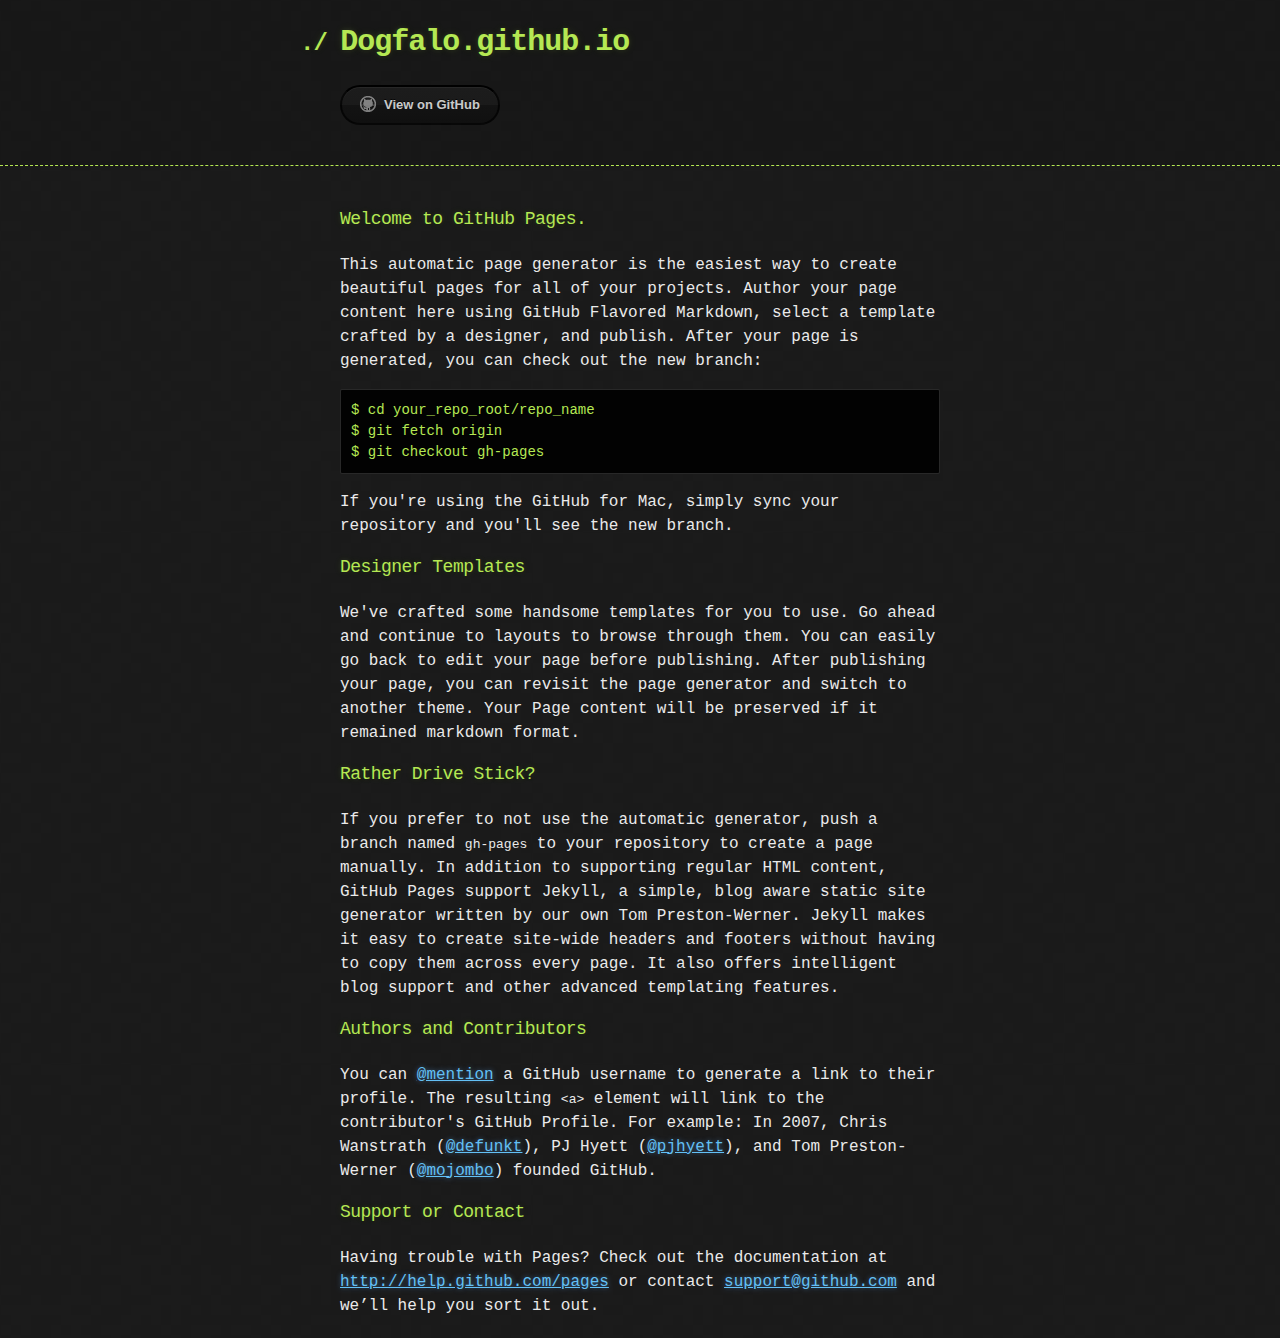
==== index.html @ 0b8c1f88 "Replace master branch with page content via GitHub" ====
<!DOCTYPE html>
<html>
  <head>
    <meta charset='utf-8'>
    <meta http-equiv="X-UA-Compatible" content="chrome=1">

    <link rel="stylesheet" type="text/css" href="stylesheets/stylesheet.css" media="screen" />
    <link rel="stylesheet" type="text/css" href="stylesheets/pygment_trac.css" media="screen" />
    <link rel="stylesheet" type="text/css" href="stylesheets/print.css" media="print" />

    <title>Dogfalo.github.io by Dogfalo</title>
  </head>

  <body>

    <header>
      <div class="container">
        <h1>Dogfalo.github.io</h1>
        <h2></h2>

        <section id="downloads">
          <a href="https://github.com/Dogfalo" class="btn btn-github"><span class="icon"></span>View on GitHub</a>
        </section>
      </div>
    </header>

    <div class="container">
      <section id="main_content">
        <h3>
<a name="welcome-to-github-pages" class="anchor" href="#welcome-to-github-pages"><span class="octicon octicon-link"></span></a>Welcome to GitHub Pages.</h3>

<p>This automatic page generator is the easiest way to create beautiful pages for all of your projects. Author your page content here using GitHub Flavored Markdown, select a template crafted by a designer, and publish. After your page is generated, you can check out the new branch:</p>

<pre><code>$ cd your_repo_root/repo_name
$ git fetch origin
$ git checkout gh-pages
</code></pre>

<p>If you're using the GitHub for Mac, simply sync your repository and you'll see the new branch.</p>

<h3>
<a name="designer-templates" class="anchor" href="#designer-templates"><span class="octicon octicon-link"></span></a>Designer Templates</h3>

<p>We've crafted some handsome templates for you to use. Go ahead and continue to layouts to browse through them. You can easily go back to edit your page before publishing. After publishing your page, you can revisit the page generator and switch to another theme. Your Page content will be preserved if it remained markdown format.</p>

<h3>
<a name="rather-drive-stick" class="anchor" href="#rather-drive-stick"><span class="octicon octicon-link"></span></a>Rather Drive Stick?</h3>

<p>If you prefer to not use the automatic generator, push a branch named <code>gh-pages</code> to your repository to create a page manually. In addition to supporting regular HTML content, GitHub Pages support Jekyll, a simple, blog aware static site generator written by our own Tom Preston-Werner. Jekyll makes it easy to create site-wide headers and footers without having to copy them across every page. It also offers intelligent blog support and other advanced templating features.</p>

<h3>
<a name="authors-and-contributors" class="anchor" href="#authors-and-contributors"><span class="octicon octicon-link"></span></a>Authors and Contributors</h3>

<p>You can <a href="https://github.com/blog/821" class="user-mention">@mention</a> a GitHub username to generate a link to their profile. The resulting <code>&lt;a&gt;</code> element will link to the contributor's GitHub Profile. For example: In 2007, Chris Wanstrath (<a href="https://github.com/defunkt" class="user-mention">@defunkt</a>), PJ Hyett (<a href="https://github.com/pjhyett" class="user-mention">@pjhyett</a>), and Tom Preston-Werner (<a href="https://github.com/mojombo" class="user-mention">@mojombo</a>) founded GitHub.</p>

<h3>
<a name="support-or-contact" class="anchor" href="#support-or-contact"><span class="octicon octicon-link"></span></a>Support or Contact</h3>

<p>Having trouble with Pages? Check out the documentation at <a href="http://help.github.com/pages">http://help.github.com/pages</a> or contact <a href="mailto:support@github.com">support@github.com</a> and we’ll help you sort it out.</p>
      </section>
    </div>

              <script type="text/javascript">
            var gaJsHost = (("https:" == document.location.protocol) ? "https://ssl." : "http://www.");
            document.write(unescape("%3Cscript src='" + gaJsHost + "google-analytics.com/ga.js' type='text/javascript'%3E%3C/script%3E"));
          </script>
          <script type="text/javascript">
            try {
              var pageTracker = _gat._getTracker("UA-49484003-1");
            pageTracker._trackPageview();
            } catch(err) {}
          </script>

  </body>
</html>
---- stylesheets/stylesheet.css ----
body {
  margin: 0;
  padding: 0;
  background: #151515 url("../images/bkg.png") 0 0;
  color: #eaeaea;
  font: 16px;
  line-height: 1.5;
  font-family: Monaco, "Bitstream Vera Sans Mono", "Lucida Console", Terminal, monospace;
}

/* General & 'Reset' Stuff */

.container {
  width: 90%;
  max-width: 600px;
  margin: 0 auto;
}

section {
  display: block;
  margin: 0 0 20px 0;
}

h1, h2, h3, h4, h5, h6 {
  margin: 0 0 20px;
}

li {
  line-height: 1.4 ;
}

/* Header, <header>
   header   - container
   h1       - project name
   h2       - project description
*/

header {
  background: rgba(0, 0, 0, 0.1);
  width: 100%;
  border-bottom: 1px dashed #b5e853;
  padding: 20px 0;
  margin: 0 0 40px 0;
}

header h1 {
  font-size: 30px;
  line-height: 1.5;
  margin: 0 0 0 -40px;
  font-weight: bold;
  font-family: Monaco, "Bitstream Vera Sans Mono", "Lucida Console", Terminal, monospace;
  color: #b5e853;
  text-shadow: 0 1px 1px rgba(0, 0, 0, 0.1),
               0 0 5px rgba(181, 232, 83, 0.1),
               0 0 10px rgba(181, 232, 83, 0.1);
  letter-spacing: -1px;
  -webkit-font-smoothing: antialiased;
}

header h1:before {
  content: "./ ";
  font-size: 24px;
}

header h2 {
  font-size: 18px;
  font-weight: 300;
  color: #666;
}

#downloads .btn {
  display: inline-block;
  text-align: center;
  margin: 0;
}

/* Main Content
*/

#main_content {
  width: 100%;
  -webkit-font-smoothing: antialiased;
}
section img {
  max-width: 100%
}

h1, h2, h3, h4, h5, h6 {
  font-weight: normal;
  font-family: Monaco, "Bitstream Vera Sans Mono", "Lucida Console", Terminal, monospace;
  color: #b5e853;
  letter-spacing: -0.03em;
  text-shadow: 0 1px 1px rgba(0, 0, 0, 0.1),
               0 0 5px rgba(181, 232, 83, 0.1),
               0 0 10px rgba(181, 232, 83, 0.1);
}

#main_content h1 {
  font-size: 30px;
}

#main_content h2 {
  font-size: 24px;
}

#main_content h3 {
  font-size: 18px;
}

#main_content h4 {
  font-size: 14px;
}

#main_content h5 {
  font-size: 12px;
  text-transform: uppercase;
  margin: 0 0 5px 0;
}

#main_content h6 {
  font-size: 12px;
  text-transform: uppercase;
  color: #999;
  margin: 0 0 5px 0;
}

dt {
  font-style: italic;
  font-weight: bold;
}

ul li {
  list-style: none;
}

ul li:before {
  content: ">>";
  font-family: Monaco, "Bitstream Vera Sans Mono", "Lucida Console", Terminal, monospace;
  font-size: 13px;
  color: #b5e853;
  margin-left: -37px;
  margin-right: 21px;
  line-height: 16px;
}

blockquote {
  color: #aaa;
  padding-left: 10px;
  border-left: 1px dotted #666;
}

pre {
  background: rgba(0, 0, 0, 0.9);
  border: 1px solid rgba(255, 255, 255, 0.15);
  padding: 10px;
  font-size: 14px;
  color: #b5e853;
  border-radius: 2px;
  -moz-border-radius: 2px;
  -webkit-border-radius: 2px;
  text-wrap: normal;
  overflow: auto;
  overflow-y: hidden;
}

table {
  width: 100%;
  margin: 0 0 20px 0;
}

th {
  text-align: left;
  border-bottom: 1px dashed #b5e853;
  padding: 5px 10px;
}

td {
  padding: 5px 10px;
}

hr {
  height: 0;
  border: 0;
  border-bottom: 1px dashed #b5e853;
  color: #b5e853;
}

/* Buttons
*/

.btn {
  display: inline-block;
  background: -webkit-linear-gradient(top, rgba(40, 40, 40, 0.3), rgba(35, 35, 35, 0.3) 50%, rgba(10, 10, 10, 0.3) 50%, rgba(0, 0, 0, 0.3));
  padding: 8px 18px;
  border-radius: 50px;
  border: 2px solid rgba(0, 0, 0, 0.7);
  border-bottom: 2px solid rgba(0, 0, 0, 0.7);
  border-top: 2px solid rgba(0, 0, 0, 1);
  color: rgba(255, 255, 255, 0.8);
  font-family: Helvetica, Arial, sans-serif;
  font-weight: bold;
  font-size: 13px;
  text-decoration: none;
  text-shadow: 0 -1px 0 rgba(0, 0, 0, 0.75);
  box-shadow: inset 0 1px 0 rgba(255, 255, 255, 0.05);
}

.btn:hover {
  background: -webkit-linear-gradient(top, rgba(40, 40, 40, 0.6), rgba(35, 35, 35, 0.6) 50%, rgba(10, 10, 10, 0.8) 50%, rgba(0, 0, 0, 0.8));
}

.btn .icon {
  display: inline-block;
  width: 16px;
  height: 16px;
  margin: 1px 8px 0 0;
  float: left;
}

.btn-github .icon {
  opacity: 0.6;
  background: url("../images/blacktocat.png") 0 0 no-repeat;
}

/* Links
   a, a:hover, a:visited
*/

a {
  color: #63c0f5;
  text-shadow: 0 0 5px rgba(104, 182, 255, 0.5);
}

/* Clearfix */

.cf:before, .cf:after {
  content:"";
  display:table;
}

.cf:after {
  clear:both;
}

.cf {
  zoom:1;
}
---- stylesheets/pygment_trac.css ----
.highlight .c { color: #999988; font-style: italic } /* Comment */
.highlight .err { color: #a61717; background-color: #e3d2d2 } /* Error */
.highlight .k { font-weight: bold } /* Keyword */
.highlight .o { font-weight: bold } /* Operator */
.highlight .cm { color: #999988; font-style: italic } /* Comment.Multiline */
.highlight .cp { color: #999999; font-weight: bold } /* Comment.Preproc */
.highlight .c1 { color: #999988; font-style: italic } /* Comment.Single */
.highlight .cs { color: #999999; font-weight: bold; font-style: italic } /* Comment.Special */
.highlight .gd { color: #000000; background-color: #ffdddd } /* Generic.Deleted */
.highlight .gd .x { color: #000000; background-color: #ffaaaa } /* Generic.Deleted.Specific */
.highlight .ge { font-style: italic } /* Generic.Emph */
.highlight .gr { color: #aa0000 } /* Generic.Error */
.highlight .gh { color: #999999 } /* Generic.Heading */
.highlight .gi { color: #000000; background-color: #ddffdd } /* Generic.Inserted */
.highlight .gi .x { color: #000000; background-color: #aaffaa } /* Generic.Inserted.Specific */
.highlight .go { color: #888888 } /* Generic.Output */
.highlight .gp { color: #555555 } /* Generic.Prompt */
.highlight .gs { font-weight: bold } /* Generic.Strong */
.highlight .gu { color: #800080; font-weight: bold; } /* Generic.Subheading */
.highlight .gt { color: #aa0000 } /* Generic.Traceback */
.highlight .kc { font-weight: bold } /* Keyword.Constant */
.highlight .kd { font-weight: bold } /* Keyword.Declaration */
.highlight .kn { font-weight: bold } /* Keyword.Namespace */
.highlight .kp { font-weight: bold } /* Keyword.Pseudo */
.highlight .kr { font-weight: bold } /* Keyword.Reserved */
.highlight .kt { color: #445588; font-weight: bold } /* Keyword.Type */
.highlight .m { color: #009999 } /* Literal.Number */
.highlight .s { color: #d14 } /* Literal.String */
.highlight .na { color: #008080 } /* Name.Attribute */
.highlight .nb { color: #0086B3 } /* Name.Builtin */
.highlight .nc { color: #445588; font-weight: bold } /* Name.Class */
.highlight .no { color: #008080 } /* Name.Constant */
.highlight .ni { color: #800080 } /* Name.Entity */
.highlight .ne { color: #990000; font-weight: bold } /* Name.Exception */
.highlight .nf { color: #990000; font-weight: bold } /* Name.Function */
.highlight .nn { color: #555555 } /* Name.Namespace */
.highlight .nt { color: #CBDFFF } /* Name.Tag */
.highlight .nv { color: #008080 } /* Name.Variable */
.highlight .ow { font-weight: bold } /* Operator.Word */
.highlight .w { color: #bbbbbb } /* Text.Whitespace */
.highlight .mf { color: #009999 } /* Literal.Number.Float */
.highlight .mh { color: #009999 } /* Literal.Number.Hex */
.highlight .mi { color: #009999 } /* Literal.Number.Integer */
.highlight .mo { color: #009999 } /* Literal.Number.Oct */
.highlight .sb { color: #d14 } /* Literal.String.Backtick */
.highlight .sc { color: #d14 } /* Literal.String.Char */
.highlight .sd { color: #d14 } /* Literal.String.Doc */
.highlight .s2 { color: #d14 } /* Literal.String.Double */
.highlight .se { color: #d14 } /* Literal.String.Escape */
.highlight .sh { color: #d14 } /* Literal.String.Heredoc */
.highlight .si { color: #d14 } /* Literal.String.Interpol */
.highlight .sx { color: #d14 } /* Literal.String.Other */
.highlight .sr { color: #009926 } /* Literal.String.Regex */
.highlight .s1 { color: #d14 } /* Literal.String.Single */
.highlight .ss { color: #990073 } /* Literal.String.Symbol */
.highlight .bp { color: #999999 } /* Name.Builtin.Pseudo */
.highlight .vc { color: #008080 } /* Name.Variable.Class */
.highlight .vg { color: #008080 } /* Name.Variable.Global */
.highlight .vi { color: #008080 } /* Name.Variable.Instance */
.highlight .il { color: #009999 } /* Literal.Number.Integer.Long */

.type-csharp .highlight .k { color: #0000FF }
.type-csharp .highlight .kt { color: #0000FF }
.type-csharp .highlight .nf { color: #000000; font-weight: normal }
.type-csharp .highlight .nc { color: #2B91AF }
.type-csharp .highlight .nn { color: #000000 }
.type-csharp .highlight .s { color: #A31515 }
.type-csharp .highlight .sc { color: #A31515 }
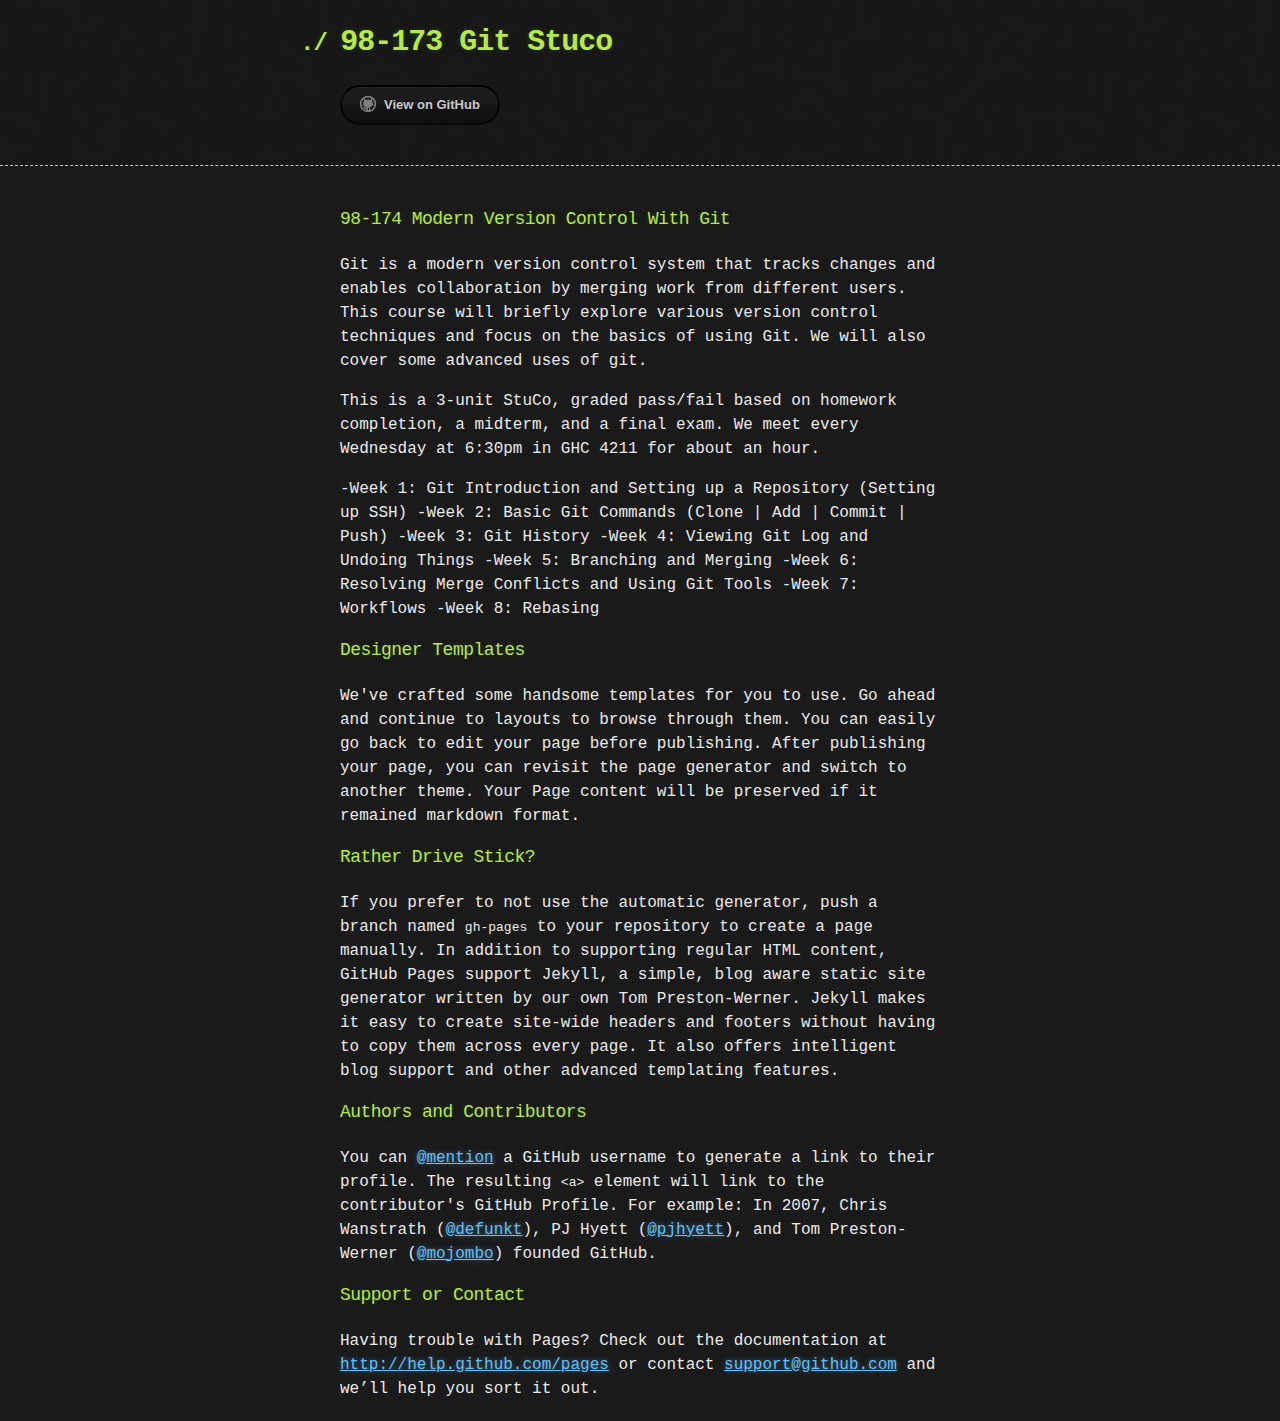
==== commit acb43c6b: "Replace master branch with page content via GitHub" ====
--- a/index.html
+++ b/index.html
@@ -8,14 +8,14 @@
     <link rel="stylesheet" type="text/css" href="stylesheets/pygment_trac.css" media="screen" />
     <link rel="stylesheet" type="text/css" href="stylesheets/print.css" media="print" />
 
-    <title>Dogfalo.github.io by Dogfalo</title>
+    <title>98-173 Git Stuco by Dogfalo</title>
   </head>
 
   <body>
 
     <header>
       <div class="container">
-        <h1>Dogfalo.github.io</h1>
+        <h1>98-173 Git Stuco</h1>
         <h2></h2>
 
         <section id="downloads">
@@ -27,16 +27,20 @@
     <div class="container">
       <section id="main_content">
         <h3>
-<a name="welcome-to-github-pages" class="anchor" href="#welcome-to-github-pages"><span class="octicon octicon-link"></span></a>Welcome to GitHub Pages.</h3>
+<a name="98-174-modern-version-control-with-git" class="anchor" href="#98-174-modern-version-control-with-git"><span class="octicon octicon-link"></span></a>98-174 Modern Version Control With Git</h3>
 
-<p>This automatic page generator is the easiest way to create beautiful pages for all of your projects. Author your page content here using GitHub Flavored Markdown, select a template crafted by a designer, and publish. After your page is generated, you can check out the new branch:</p>
+<p>Git is a modern version control system that tracks changes and enables collaboration by merging work from different users. This course will briefly explore various version control techniques and focus on the basics of using Git. We will also cover some advanced uses of git.</p>
 
-<pre><code>$ cd your_repo_root/repo_name
-$ git fetch origin
-$ git checkout gh-pages
-</code></pre>
+<p>This is a 3-unit StuCo, graded pass/fail based on homework completion, a midterm, and a final exam. We meet every Wednesday at 6:30pm in GHC 4211 for about an hour.</p>
 
-<p>If you're using the GitHub for Mac, simply sync your repository and you'll see the new branch.</p>
+<p>-Week 1: Git Introduction and Setting up a Repository (Setting up SSH)
+-Week 2: Basic Git Commands (Clone | Add | Commit | Push)
+-Week 3: Git History
+-Week 4: Viewing Git Log and Undoing Things
+-Week 5: Branching and Merging 
+-Week 6: Resolving Merge Conflicts and Using Git Tools
+-Week 7: Workflows
+-Week 8: Rebasing</p>
 
 <h3>
 <a name="designer-templates" class="anchor" href="#designer-templates"><span class="octicon octicon-link"></span></a>Designer Templates</h3>
